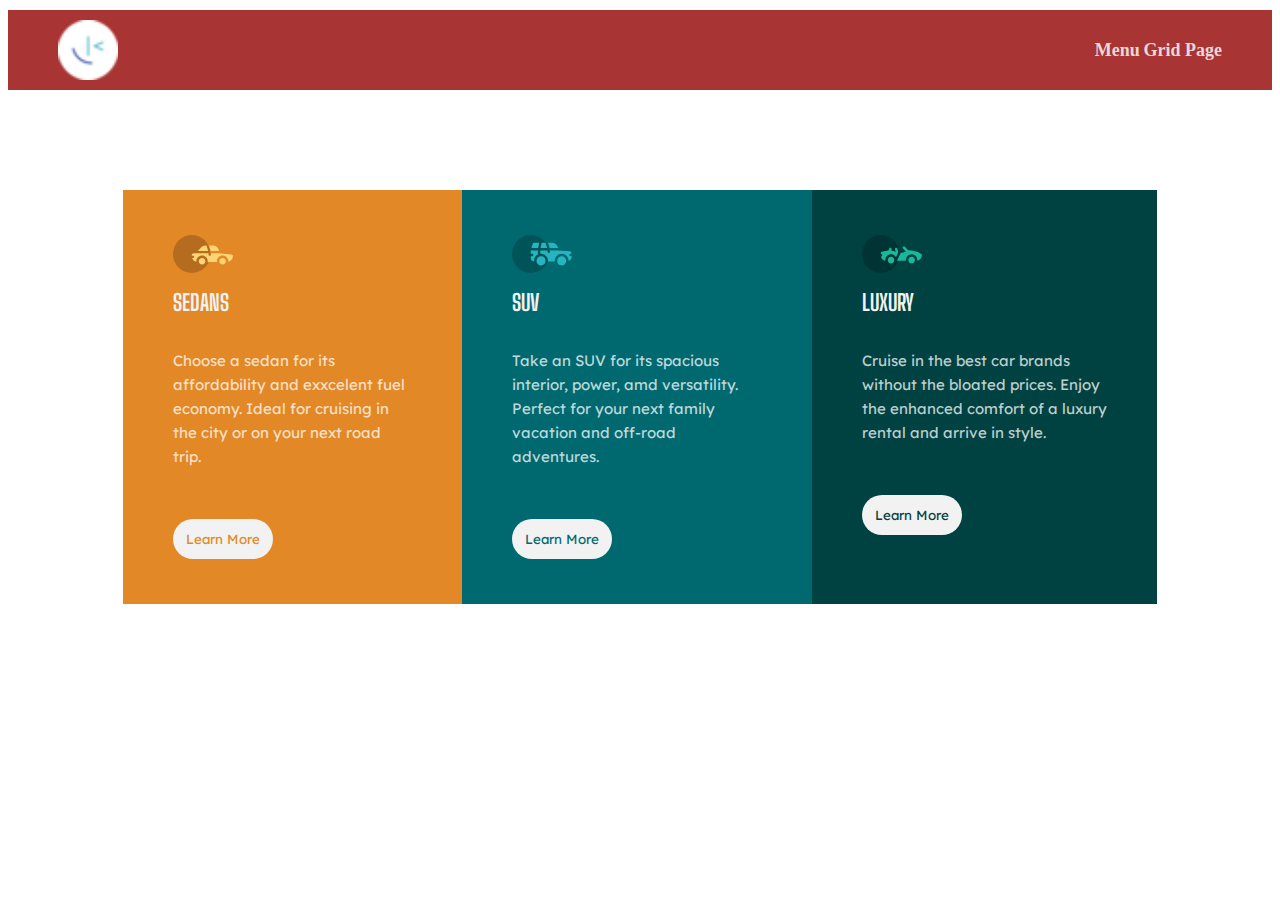
==== index.html @ a268d9ee "zuri flexbox and grid design" ====
<!DOCTYPE html>
<html lang="en">
<head>
    <meta charset="UTF-8">
    <meta http-equiv="X-UA-Compatible" content="IE=edge">
    <meta name="viewport" content="width=device-width, initial-scale=1.0">
    <title>Flexbox Design</title>
    <link rel="stylesheet" href="style.css">
</head>
<body>
    <header>
        <div class="nav">
            <img class="img-link" src="./assets/favicon-32x32.png" alt="logo">
            
            <div>

                <a class="index-link" href="index.html">Menu</a>
                <a class="grid-link" href="grid.html">Grid Page</a>
            </div>
        </div>
    </header>
    <section class="main">
        <div class="type sedan">
            <img src="./assets/icon-sedans.svg" alt="sedan-car">
            <h2>SEDANS</h2>
            <p>Choose a sedan for its affordability and exxcelent fuel economy. Ideal for cruising in the city or on your next road trip.</p>
            <button type="button" class="button">Learn More</button>
        </div>
        <div class="type suv">
            <img src="./assets/icon-suvs.svg" alt="suv-car">
            <h2>SUV</h2>
            <p>Take an SUV for its spacious interior, power, amd versatility. Perfect for your next family vacation and off-road adventures.</p>
            <button type="button" class="button">Learn More</button>
        </div>
        <div class="type luxury">
            <img src="./assets/icon-luxury.svg" alt="luxury-car">
            <h2>LUXURY</h2>
            <p>Cruise in the best car brands without the bloated prices. Enjoy the enhanced comfort of a luxury rental and arrive in style.</p>
            <button type="button" class="button">Learn More</button>
        </div>
    </section>
</body>
</html>
---- style.css ----
@import url('https://fonts.googleapis.com/css2?family=Big+Shoulders+Display:wght@700&family=Lexend+Deca&display=swap');

body{
    font-size: 15px;
    line-height: 1.5rem;
}
.nav{
    background: hsl(0, 53%, 43%);
    display: flex;
    align-items: center;
    justify-content: space-between;
    margin: 10px 0;
    padding: 10px 50px
}
a{
    color: hsl(0, 29%, 88%);
    text-decoration: none;
    font-size: larger;
    font-weight: 700;
}
.main{
    margin: 100px 100px;
    display: flex;
    padding: 0 15px;
}

.type{
    display: flex;
    padding: 45px 50px;
    flex-direction: column;
}
.sedan{
    background: hsl(31, 77%, 52%);
}
.suv{
    background: hsl(184, 100%, 22%);
}
.luxury{
    background:  hsl(179, 100%, 13%);
}
img{
    width: 60px;
}
h2{
    font-family: 'Big Shoulders Display', cursive;
    color: hsl(0, 0%, 95%);
}
p{
    color: hsla(0, 0%, 100%, 0.75);
    margin-bottom: 50px;
    font-family: 'Lexend Deca', sans-serif;
}
button{
    background:  hsl(0, 0%, 95%);
    border: none;
    height: 40px;
    width: 100px;
    border-radius: 20px;
    font-family: 'Lexend Deca', sans-serif;
}
.sedan button{
    color: hsl(31, 77%, 52%);
}
.suv button{
    color: hsl(184, 100%, 22%);
}
.luxury button{
    color: hsl(179, 100%, 13%);
}

button:hover{
    background: transparent;
    color: hsl(0, 0%, 95%);
    border: 1px solid hsl(0, 0%, 95%);
}
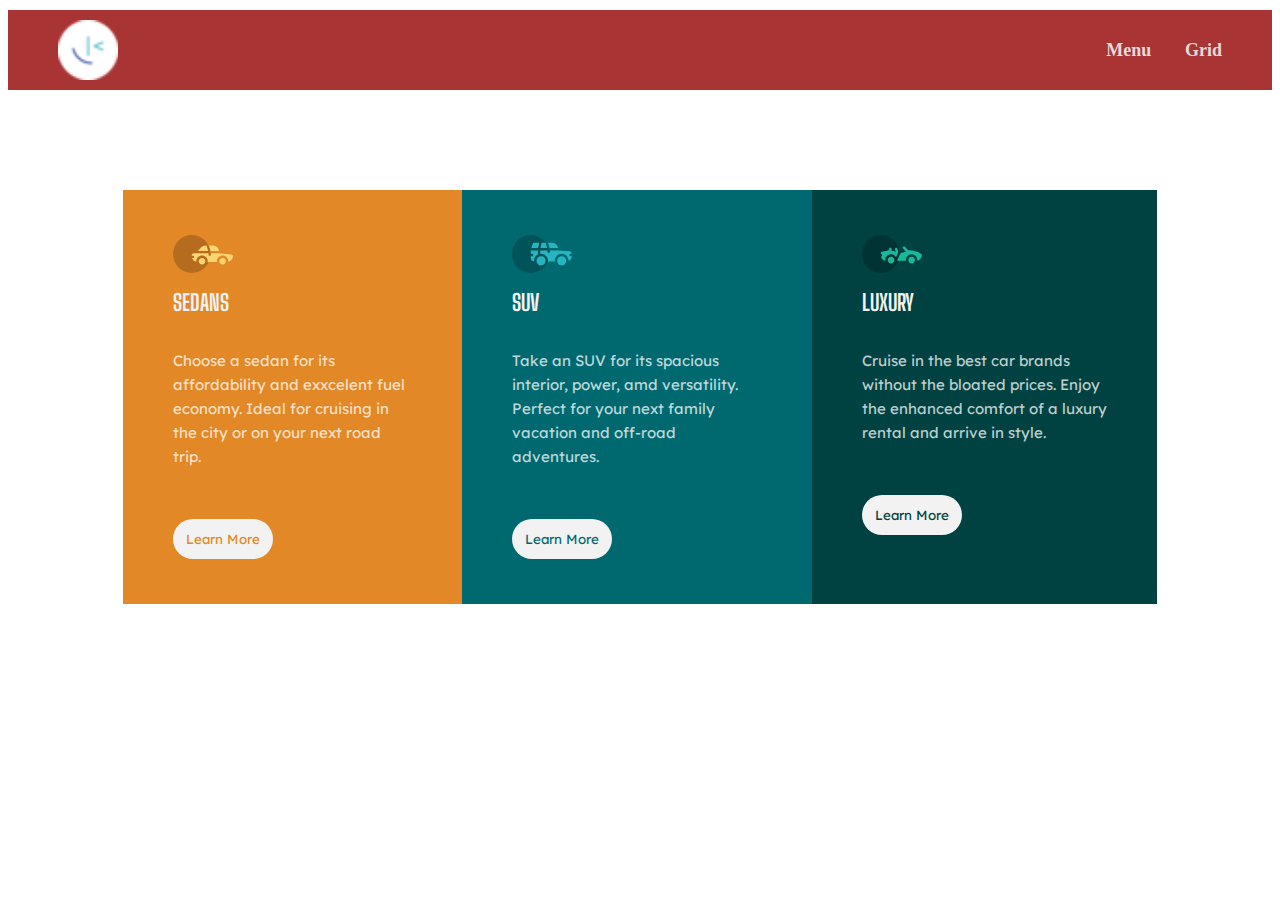
==== commit 5b5f5654: "edited" ====
--- a/index.html
+++ b/index.html
@@ -15,7 +15,7 @@
             <div>
 
                 <a class="index-link" href="index.html">Menu</a>
-                <a class="grid-link" href="grid.html">Grid Page</a>
+                <a class="grid-link" href="grid.html">Grid</a>
             </div>
         </div>
     </header>
--- a/style.css
+++ b/style.css
@@ -19,8 +19,11 @@
     font-size: larger;
     font-weight: 700;
 }
+.index-link{
+    margin-right: 30px;
+    margin-left: 50px;
+}
 .main{
-    margin: 100px 100px;
     display: flex;
     padding: 0 15px;
 }
@@ -74,3 +77,16 @@
     color: hsl(0, 0%, 95%);
     border: 1px solid hsl(0, 0%, 95%);
 }
+
+@media only screen and (max-width: 375px){
+    .main{
+        flex-direction: column;
+        margin: 5px;
+    }
+}
+@media only screen and (max-width: 1440px){
+    .main{
+        flex-direction: row;
+        margin: 100px;
+    }
+}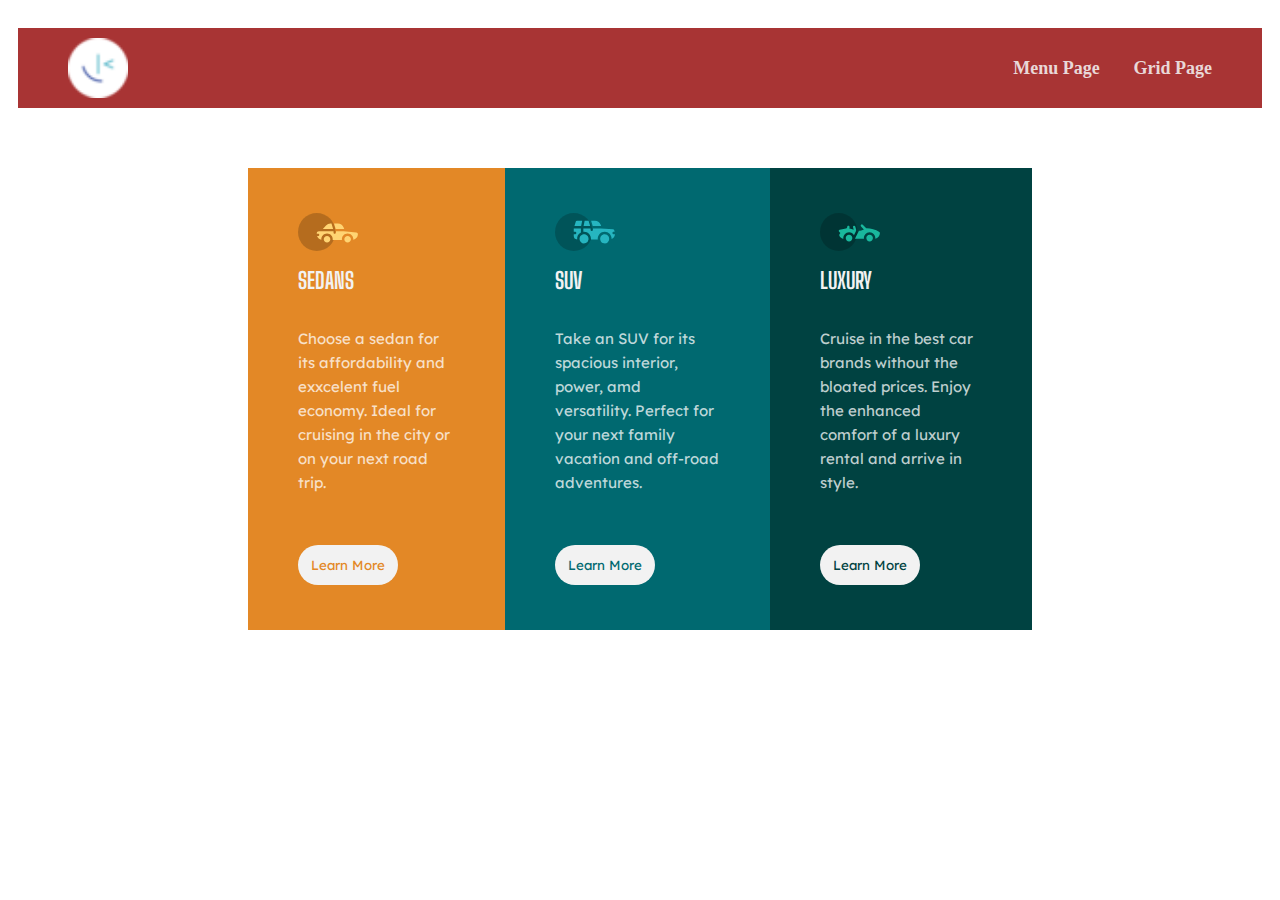
==== commit e8e80994: "adjusted" ====
--- a/index.html
+++ b/index.html
@@ -14,8 +14,8 @@
             
             <div>
 
-                <a class="index-link" href="index.html">Menu</a>
-                <a class="grid-link" href="grid.html">Grid</a>
+                <a class="index-link" href="index.html">Menu Page</a>
+                <a class="grid-link" href="grid.html">Grid Page</a>
             </div>
         </div>
     </header>
--- a/style.css
+++ b/style.css
@@ -4,6 +4,7 @@
 body{
     font-size: 15px;
     line-height: 1.5rem;
+    padding: 10px;
 }
 .nav{
     background: hsl(0, 53%, 43%);
@@ -21,11 +22,12 @@
 }
 .index-link{
     margin-right: 30px;
-    margin-left: 50px;
 }
 .main{
     display: flex;
-    padding: 0 15px;
+    padding: 50px 230px;
+    justify-content: center;
+    flex-direction: row;
 }
 
 .type{
@@ -78,15 +80,60 @@
     border: 1px solid hsl(0, 0%, 95%);
 }
 
-@media only screen and (max-width: 375px){
+@media only screen and (max-width: 425px){
     .main{
         flex-direction: column;
-        margin: 5px;
+        padding: 10px 20px;
+    }
+    .type p{
+        margin-bottom: 15px;
     }
 }
-@media only screen and (max-width: 1440px){
-    .main{
-        flex-direction: row;
-        margin: 100px;
+
+
+/* Grid page */
+.title{
+    background: red;
+    grid-column: 1/4;
+    grid-row: 1/5;
+}
+.logo{
+    background: yellow;
+    grid-column: 4/6;
+    grid-row: 1/5;
+}
+.content{
+    background: green;
+    grid-row: 5/7;
+    grid-column: 1/3;
+}
+.aside1{
+    background: blue;
+    grid-row: 5/6;
+    grid-column: 3/6;
+}
+.aside2{
+    background: rgb(47, 47, 134);
+    grid-column: 3/6;
+}
+.grid-box > div{
+    text-align: center;
+    border-radius: 8px;
+    height: 200px;
+    padding: 20px;
+    grid-template-rows: repeat(4, 1fr 1fr 1fr 1fr 1fr 1fr);
+}
+.aside1, .aside2{
+    height: unset !important;
+}
+.grid-box{
+    gap: 10px;
+    display: grid;
+}
+
+
+@media only screen and (min-width: 900px) {
+    .grid-box{
+        margin: 10px 100px;
     }
 }